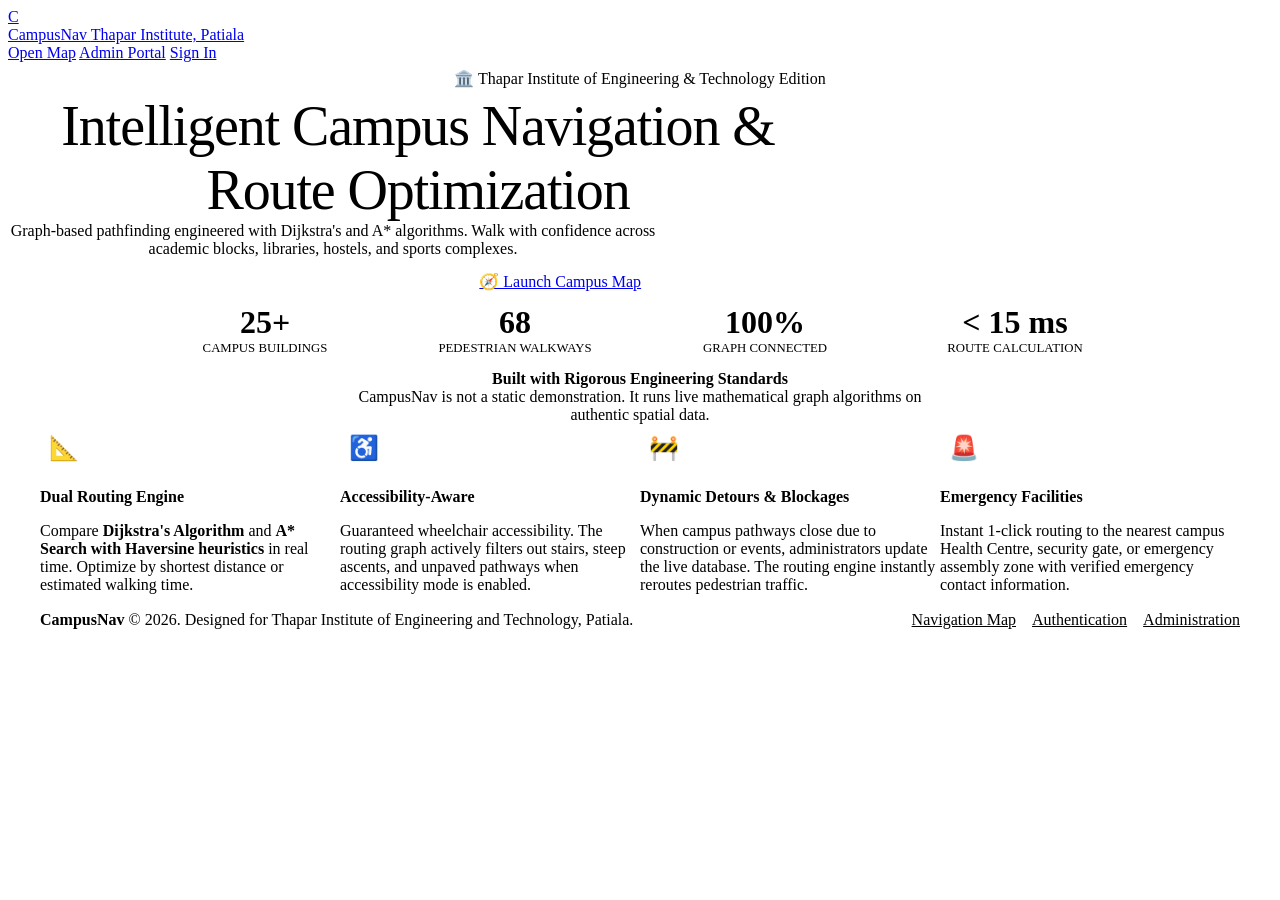
==== frontend/index.html @ 9bc749af "Initial commit: CampusNav - Smart Campus Navigation & Route Optimization System for Thapar Universit" ====
<!DOCTYPE html>
<html lang="en">
<head>
  <meta charset="UTF-8">
  <meta name="viewport" content="width=device-width, initial-scale=1.0">
  <title>CampusNav — Smart Campus Navigation & Route Optimization</title>
  <meta name="description" content="Intelligent campus navigation and pathway routing platform for Thapar Institute of Engineering and Technology, Patiala.">
  
  <!-- Design Tokens & CSS -->
  <link rel="stylesheet" href="/css/design-tokens.css">
  <link rel="stylesheet" href="/css/components.css">
  <link rel="stylesheet" href="/css/layout.css">

  <style>
    /* Landing Page Specific Styling */
    .hero-section {
      background: linear-gradient(180deg, var(--color-primary-dark) 0%, var(--color-primary) 100%);
      color: var(--color-white);
      padding: var(--space-16) var(--space-6) var(--space-20);
      text-align: center;
      position: relative;
    }

    .hero-badge {
      display: inline-flex;
      align-items: center;
      gap: var(--space-2);
      background-color: rgba(255, 255, 255, 0.12);
      border: 1px solid rgba(255, 255, 255, 0.2);
      padding: 0.35rem 0.85rem;
      border-radius: var(--radius-full);
      font-size: var(--text-xs);
      font-weight: var(--weight-medium);
      color: var(--color-accent-light);
      margin-bottom: var(--space-5);
    }

    .hero-title {
      font-size: clamp(2rem, 5vw, 3.5rem);
      font-weight: var(--weight-bold);
      color: var(--color-white);
      max-width: 820px;
      margin: 0 auto var(--space-4);
      letter-spacing: -0.02em;
    }

    .hero-desc {
      font-size: var(--text-lg);
      color: var(--color-sage-light);
      max-width: 650px;
      margin: 0 auto var(--space-8);
      line-height: var(--leading-relaxed);
    }

    .hero-cta-group {
      display: flex;
      align-items: center;
      justify-content: center;
      gap: var(--space-4);
      flex-wrap: wrap;
    }

    .features-section {
      padding: var(--space-16) var(--space-6);
      max-width: 1200px;
      margin: 0 auto;
    }

    .section-header {
      text-align: center;
      margin-bottom: var(--space-12);
    }

    .section-title {
      font-size: var(--text-3xl);
      color: var(--color-primary);
      margin-bottom: var(--space-2);
    }

    .section-subtitle {
      font-size: var(--text-base);
      color: var(--color-text-secondary);
      max-width: 580px;
      margin: 0 auto;
    }

    .features-grid {
      display: grid;
      grid-template-columns: repeat(auto-fit, minmax(260px, 1fr));
      gap: var(--space-6);
    }

    .feature-card {
      background-color: var(--color-white);
      border: 1px solid var(--color-border-light);
      border-radius: var(--radius-xl);
      padding: var(--space-6);
      box-shadow: var(--shadow-sm);
      transition: all var(--transition-base);
    }

    .feature-card:hover {
      transform: translateY(-4px);
      box-shadow: var(--shadow-md);
      border-color: var(--color-sage);
    }

    .feature-icon-wrapper {
      width: 48px;
      height: 48px;
      border-radius: var(--radius-lg);
      background-color: var(--color-primary-subtle);
      color: var(--color-primary);
      display: flex;
      align-items: center;
      justify-content: center;
      font-size: 1.5rem;
      margin-bottom: var(--space-4);
    }

    .feature-title {
      font-size: var(--text-lg);
      color: var(--color-primary);
      margin-bottom: var(--space-2);
    }

    .feature-desc {
      font-size: var(--text-sm);
      color: var(--color-text-secondary);
      line-height: var(--leading-relaxed);
    }

    .campus-stats-bar {
      background-color: var(--color-white);
      border-top: 1px solid var(--color-border-light);
      border-bottom: 1px solid var(--color-border-light);
      padding: var(--space-8) var(--space-6);
    }

    .stats-container {
      max-width: 1000px;
      margin: 0 auto;
      display: grid;
      grid-template-columns: repeat(4, 1fr);
      text-align: center;
      gap: var(--space-4);
    }

    .site-footer {
      background-color: var(--color-primary-dark);
      color: var(--color-sage-light);
      padding: var(--space-10) var(--space-6) var(--space-8);
      font-size: var(--text-sm);
    }

    .footer-inner {
      max-width: 1200px;
      margin: 0 auto;
      display: flex;
      align-items: center;
      justify-content: space-between;
      flex-wrap: wrap;
      gap: var(--space-4);
      border-top: 1px solid rgba(255, 255, 255, 0.1);
      padding-top: var(--space-6);
    }

    @media (max-width: 768px) {
      .stats-container {
        grid-template-columns: repeat(2, 1fr);
      }
    }
  </style>
</head>
<body>

  <!-- Top Navigation Header -->
  <header class="header-nav">
    <a href="/" class="brand-wrapper">
      <div class="brand-logo-icon">C</div>
      <div>
        <span class="brand-title">CampusNav</span>
        <span class="brand-subtitle">Thapar Institute, Patiala</span>
      </div>
    </a>
    <div class="header-actions">
      <a href="/app" class="nav-link active">Open Map</a>
      <a href="/admin" class="nav-link desktop-only">Admin Portal</a>
      <a href="/auth" class="btn btn-accent btn-sm">Sign In</a>
    </div>
  </header>

  <!-- Hero Section -->
  <section class="hero-section">
    <div class="hero-badge">
      🏛️ Thapar Institute of Engineering & Technology Edition
    </div>
    <h1 class="hero-title">
      Intelligent Campus Navigation & Route Optimization
    </h1>
    <p class="hero-desc">
      Graph-based pathfinding engineered with Dijkstra's and A* algorithms. Walk with confidence across academic blocks, libraries, hostels, and sports complexes.
    </p>
    <div class="hero-cta-group">
      <a href="/app" class="btn btn-accent" style="padding: 0.85rem 1.75rem; font-size: 1rem;">
        🧭 Launch Campus Map
      </a>
      <a href="/auth" class="btn btn-outline" style="border-color: rgba(255,255,255,0.4); color: white;">
        Student & Faculty Login
      </a>
    </div>
  </section>

  <!-- Campus Stats Overview -->
  <section class="campus-stats-bar">
    <div class="stats-container">
      <div>
        <div style="font-size: 2rem; font-weight: bold; color: var(--color-primary); font-family: var(--font-heading);">25+</div>
        <div style="font-size: 0.8rem; color: var(--color-text-muted); text-transform: uppercase;">Campus Buildings</div>
      </div>
      <div>
        <div style="font-size: 2rem; font-weight: bold; color: var(--color-primary); font-family: var(--font-heading);">68</div>
        <div style="font-size: 0.8rem; color: var(--color-text-muted); text-transform: uppercase;">Pedestrian Walkways</div>
      </div>
      <div>
        <div style="font-size: 2rem; font-weight: bold; color: var(--color-primary); font-family: var(--font-heading);">100%</div>
        <div style="font-size: 0.8rem; color: var(--color-text-muted); text-transform: uppercase;">Graph Connected</div>
      </div>
      <div>
        <div style="font-size: 2rem; font-weight: bold; color: var(--color-primary); font-family: var(--font-heading);">&lt; 15 ms</div>
        <div style="font-size: 0.8rem; color: var(--color-text-muted); text-transform: uppercase;">Route Calculation</div>
      </div>
    </div>
  </section>

  <!-- Key Architectural Features -->
  <section class="features-section">
    <div class="section-header">
      <h2 class="section-title">Built with Rigorous Engineering Standards</h2>
      <p class="section-subtitle">
        CampusNav is not a static demonstration. It runs live mathematical graph algorithms on authentic spatial data.
      </p>
    </div>

    <div class="features-grid">
      <!-- Feature 1 -->
      <div class="feature-card">
        <div class="feature-icon-wrapper">📐</div>
        <h3 class="feature-title">Dual Routing Engine</h3>
        <p class="feature-desc">
          Compare <strong>Dijkstra's Algorithm</strong> and <strong>A* Search with Haversine heuristics</strong> in real time. Optimize by shortest distance or estimated walking time.
        </p>
      </div>

      <!-- Feature 2 -->
      <div class="feature-card">
        <div class="feature-icon-wrapper">♿</div>
        <h3 class="feature-title">Accessibility-Aware</h3>
        <p class="feature-desc">
          Guaranteed wheelchair accessibility. The routing graph actively filters out stairs, steep ascents, and unpaved pathways when accessibility mode is enabled.
        </p>
      </div>

      <!-- Feature 3 -->
      <div class="feature-card">
        <div class="feature-icon-wrapper">🚧</div>
        <h3 class="feature-title">Dynamic Detours & Blockages</h3>
        <p class="feature-desc">
          When campus pathways close due to construction or events, administrators update the live database. The routing engine instantly reroutes pedestrian traffic.
        </p>
      </div>

      <!-- Feature 4 -->
      <div class="feature-card">
        <div class="feature-icon-wrapper">🚨</div>
        <h3 class="feature-title">Emergency Facilities</h3>
        <p class="feature-desc">
          Instant 1-click routing to the nearest campus Health Centre, security gate, or emergency assembly zone with verified emergency contact information.
        </p>
      </div>
    </div>
  </section>

  <!-- Footer -->
  <footer class="site-footer">
    <div class="footer-inner">
      <div>
        <strong>CampusNav</strong> &copy; 2026. Designed for Thapar Institute of Engineering and Technology, Patiala.
      </div>
      <div style="display: flex; gap: 16px;">
        <a href="/app" style="color: inherit;">Navigation Map</a>
        <a href="/auth" style="color: inherit;">Authentication</a>
        <a href="/admin" style="color: inherit;">Administration</a>
      </div>
    </div>
  </footer>

</body>
</html>
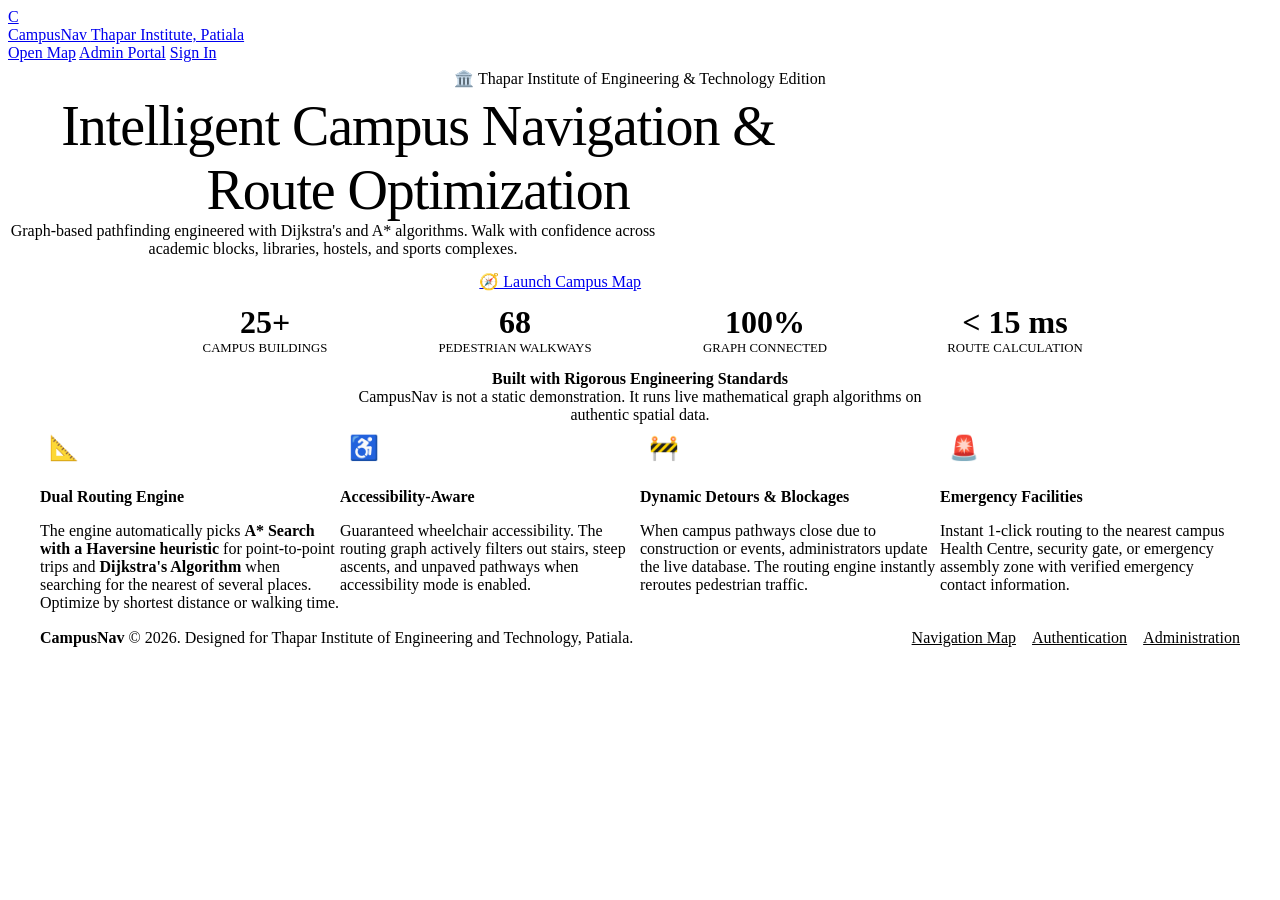
==== commit 6d5ede97: "Rewrite backend in Java (Spring Boot) and fix route finding - Replace the Python/Flask backend with " ====
--- a/frontend/index.html
+++ b/frontend/index.html
@@ -248,7 +248,7 @@
         <div class="feature-icon-wrapper">📐</div>
         <h3 class="feature-title">Dual Routing Engine</h3>
         <p class="feature-desc">
-          Compare <strong>Dijkstra's Algorithm</strong> and <strong>A* Search with Haversine heuristics</strong> in real time. Optimize by shortest distance or estimated walking time.
+          The engine automatically picks <strong>A* Search with a Haversine heuristic</strong> for point-to-point trips and <strong>Dijkstra's Algorithm</strong> when searching for the nearest of several places. Optimize by shortest distance or walking time.
         </p>
       </div>
 
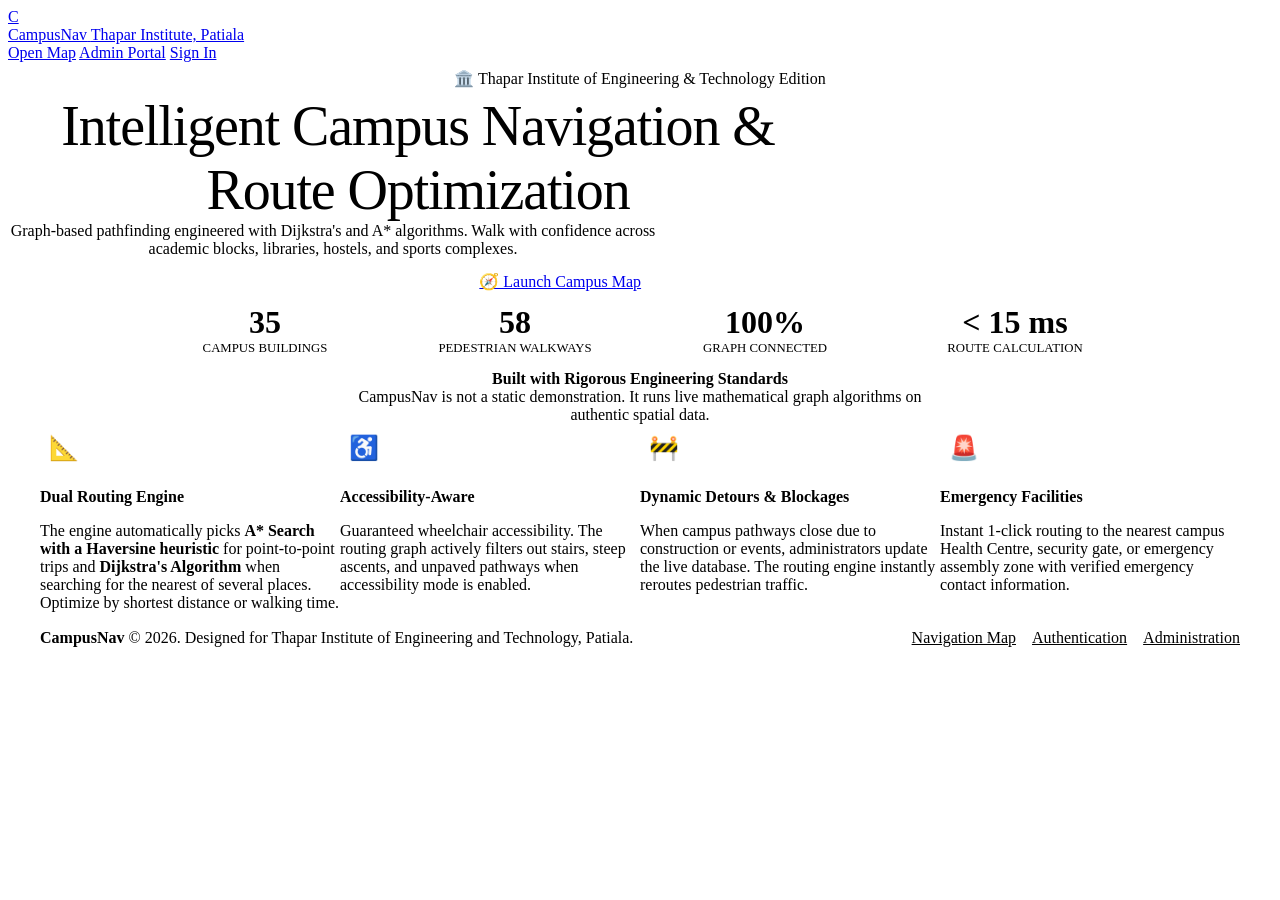
==== commit 4f2cf86b: "Polish map UI, smarter Fastest routing, add report and presentation - Fix Detour button alignment; a" ====
--- a/frontend/index.html
+++ b/frontend/index.html
@@ -215,11 +215,11 @@
   <section class="campus-stats-bar">
     <div class="stats-container">
       <div>
-        <div style="font-size: 2rem; font-weight: bold; color: var(--color-primary); font-family: var(--font-heading);">25+</div>
+        <div style="font-size: 2rem; font-weight: bold; color: var(--color-primary); font-family: var(--font-heading);">35</div>
         <div style="font-size: 0.8rem; color: var(--color-text-muted); text-transform: uppercase;">Campus Buildings</div>
       </div>
       <div>
-        <div style="font-size: 2rem; font-weight: bold; color: var(--color-primary); font-family: var(--font-heading);">68</div>
+        <div style="font-size: 2rem; font-weight: bold; color: var(--color-primary); font-family: var(--font-heading);">58</div>
         <div style="font-size: 0.8rem; color: var(--color-text-muted); text-transform: uppercase;">Pedestrian Walkways</div>
       </div>
       <div>
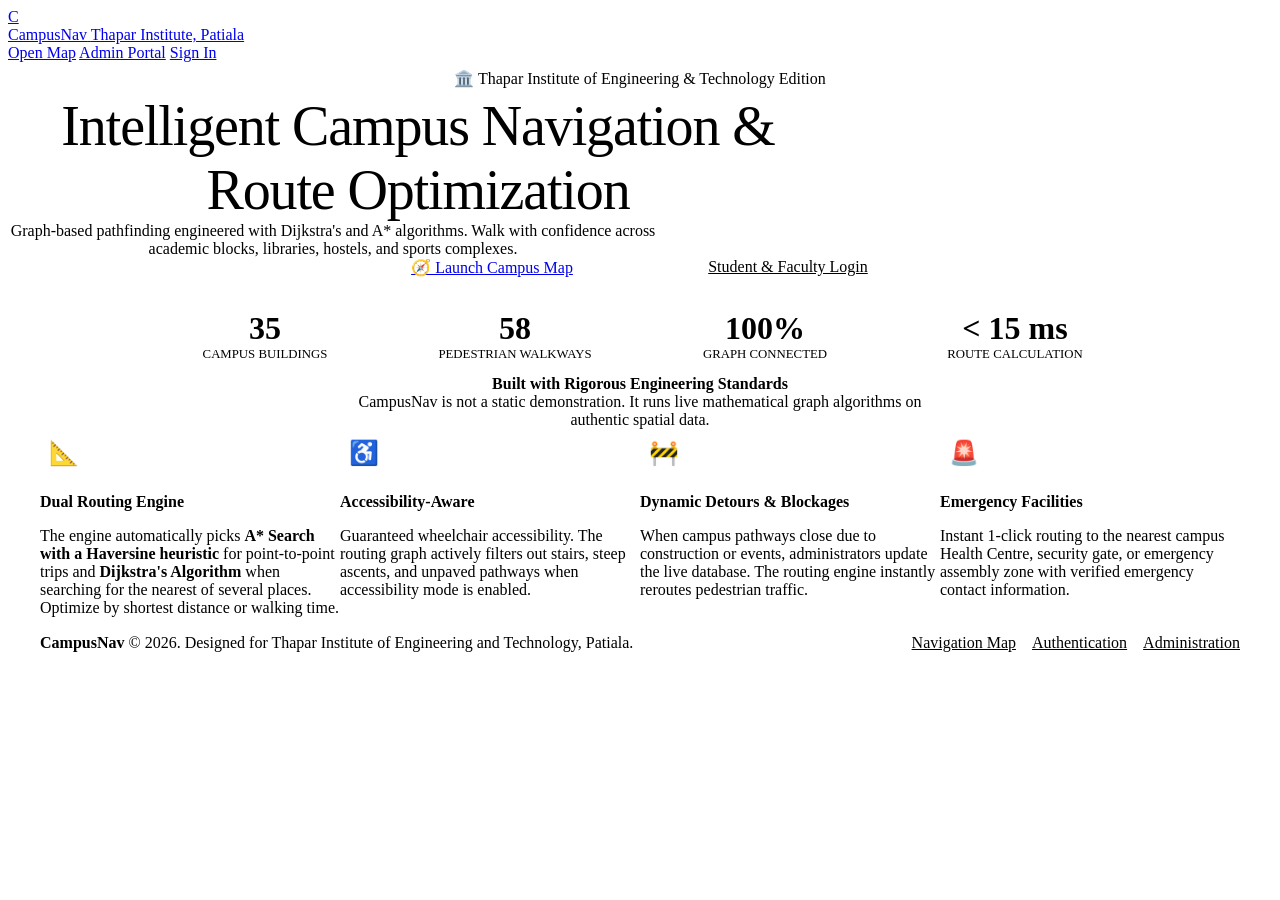
==== commit 6d66497c: "Make landing page hero buttons the same size - Both hero buttons share a 240x52 size with a matching" ====
--- a/frontend/index.html
+++ b/frontend/index.html
@@ -60,6 +60,33 @@
       flex-wrap: wrap;
     }
 
+    /* Both hero buttons share one size so they line up as a pair */
+    .hero-btn {
+      min-width: 240px;
+      height: 52px;
+      padding: 0 1.75rem;
+      font-size: 1rem;
+      border-radius: var(--radius-lg);
+    }
+
+    .hero-btn-ghost {
+      border-color: rgba(255, 255, 255, 0.45);
+      color: var(--color-white);
+    }
+
+    .hero-btn-ghost:hover {
+      background-color: rgba(255, 255, 255, 0.1);
+      border-color: var(--color-white);
+      color: var(--color-white);
+    }
+
+    @media (max-width: 560px) {
+      .hero-btn {
+        width: 100%;
+        max-width: 320px;
+      }
+    }
+
     .features-section {
       padding: var(--space-16) var(--space-6);
       max-width: 1200px;
@@ -202,10 +229,10 @@
       Graph-based pathfinding engineered with Dijkstra's and A* algorithms. Walk with confidence across academic blocks, libraries, hostels, and sports complexes.
     </p>
     <div class="hero-cta-group">
-      <a href="/app" class="btn btn-accent" style="padding: 0.85rem 1.75rem; font-size: 1rem;">
+      <a href="/app" class="btn btn-accent hero-btn">
         🧭 Launch Campus Map
       </a>
-      <a href="/auth" class="btn btn-outline" style="border-color: rgba(255,255,255,0.4); color: white;">
+      <a href="/auth" class="btn btn-outline hero-btn hero-btn-ghost">
         Student & Faculty Login
       </a>
     </div>
